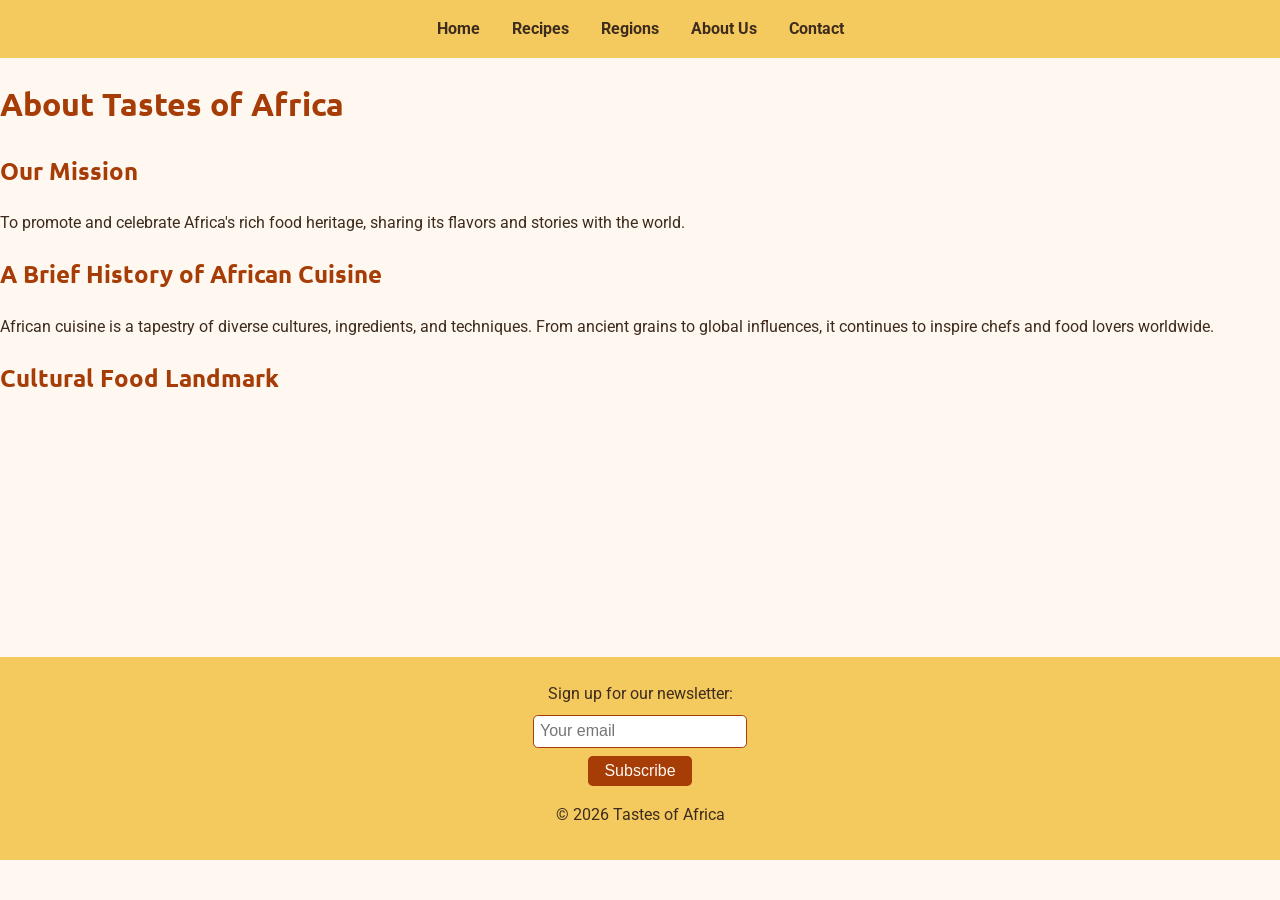
==== about.html @ 79b651ed "Initial commit: Tastes of Africa website" ====
<!DOCTYPE html>
<html lang="en">
<head>
  <meta charset="UTF-8">
  <meta name="viewport" content="width=device-width, initial-scale=1.0">
  <title>About Us | Tastes of Africa</title>
  <link rel="stylesheet" href="styles.css">
  <link href="https://fonts.googleapis.com/css2?family=Roboto:wght@400;700&family=Ubuntu:wght@700&display=swap" rel="stylesheet">
</head>
<body>
  <nav>
    <ul>
      <li><a href="index.html">Home</a></li>
      <li><a href="recipes.html">Recipes</a></li>
      <li><a href="regions.html">Regions</a></li>
      <li><a href="about.html">About Us</a></li>
      <li><a href="contact.html">Contact</a></li>
    </ul>
  </nav>
  <main>
    <h1>About Tastes of Africa</h1>
    <section class="mission">
      <h2>Our Mission</h2>
      <p>To promote and celebrate Africa's rich food heritage, sharing its flavors and stories with the world.</p>
    </section>
    <section class="history">
      <h2>A Brief History of African Cuisine</h2>
      <p>African cuisine is a tapestry of diverse cultures, ingredients, and techniques. From ancient grains to global influences, it continues to inspire chefs and food lovers worldwide.</p>
    </section>
    <section class="landmark">
      <h2>Cultural Food Landmark</h2>
      <iframe src="https://www.google.com/maps?q=Table+Mountain+Cape+Town+South+Africa&output=embed" width="400" height="200" style="border:0;"></iframe>
    </section>
  </main>
  <footer>
    <form id="newsletter">
      <label for="newsletter-email">Sign up for our newsletter:</label>
      <input type="email" id="newsletter-email" name="newsletter-email" placeholder="Your email">
      <button type="submit">Subscribe</button>
    </form>
    <p>&copy; 2026 Tastes of Africa</p>
  </footer>
  <script src="script.js"></script>
</body>
</html>
---- styles.css ----
/* Google Fonts */
body {
  font-family: 'Roboto', Arial, sans-serif;
  background: #fff8f0;
  color: #3d2c1e;
  margin: 0;
  padding: 0;
  font-size: 1rem;
  line-height: 1.6;
}

h1, h2, h3, h4 {
  font-family: 'Ubuntu', Arial, sans-serif;
  color: #a63c06;
}

nav {
  background: #f4c95d;
  padding: 1rem 0;
}
nav ul {
  list-style: none;
  display: flex;
  justify-content: center;
  gap: 2rem;
  margin: 0;
  padding: 0;
}
nav a {
  text-decoration: none;
  color: #3d2c1e;
  font-weight: bold;
  transition: color 0.2s, border-bottom 0.2s;
}
nav a:hover {
  color: #a63c06;
  border-bottom: 2px solid #a63c06;
}

.hero {
  background: url('images/hero-bg.jpg') center/cover no-repeat;
  min-height: 350px;
  position: relative;
  display: flex;
  align-items: center;
  justify-content: center;
}
.hero-overlay {
  background: rgba(255, 248, 240, 0.85);
  padding: 2rem;
  border-radius: 1rem;
  text-align: center;
}
.hero h1 {
  font-size: 2.5rem;
  margin-bottom: 0.5rem;
}
.hero-video {
  margin-top: 1rem;
}

.featured-dishes {
  padding: 2rem 1rem;
}
.dishes-grid {
  display: grid;
  grid-template-columns: repeat(auto-fit, minmax(220px, 1fr));
  gap: 1.5rem;
}
figure {
  background: #fff;
  border-radius: 1rem;
  box-shadow: 0 2px 8px rgba(166, 60, 6, 0.08);
  overflow: hidden;
  margin: 0;
  text-align: center;
}
figure img {
  width: 100%;
  height: 160px;
  object-fit: cover;
}
figcaption {
  padding: 0.5rem;
  font-size: 1.1rem;
}

.explore-region {
  background: #f4c95d;
  padding: 1rem;
  border-radius: 1rem;
  margin: 2rem 0;
}
.explore-region ul {
  display: flex;
  gap: 2rem;
  justify-content: center;
  padding: 0;
  list-style: none;
}

.food-trends article {
  background: #fff;
  border-left: 5px solid #a63c06;
  margin: 1rem 0;
  padding: 1rem;
  border-radius: 0.5rem;
}

mark {
  background: #f4c95d;
  color: #a63c06;
  padding: 0.1em 0.3em;
  border-radius: 0.3em;
}

.recipes-list {
  display: grid;
  grid-template-columns: repeat(auto-fit, minmax(320px, 1fr));
  gap: 2rem;
  padding: 2rem 1rem;
}
.recipe-card {
  background: #fff;
  border-radius: 1rem;
  box-shadow: 0 2px 8px rgba(166, 60, 6, 0.08);
  padding: 1rem;
  position: relative;
}
.recipe-card img {
  width: 100%;
  height: 180px;
  object-fit: cover;
  border-radius: 0.5rem;
}
.recipe-card details {
  margin: 1rem 0;
}
.recipe-card ul, .recipe-card ol {
  margin: 0.5rem 0 1rem 1.5rem;
}
.recipe-card table {
  width: 100%;
  border-collapse: collapse;
  margin: 1rem 0;
}
.recipe-card th, .recipe-card td {
  border: 1px solid #f4c95d;
  padding: 0.5rem;
  text-align: center;
}
.recipe-card iframe {
  display: block;
  margin: 0.5rem auto;
  border-radius: 0.5rem;
}
.favorite-btn {
  background: none;
  border: none;
  font-size: 1.5rem;
  cursor: pointer;
  color: #a63c06;
  transition: color 0.2s;
}
.favorite-btn.favorited {
  color: #e63946;
}

.recipe-filters {
  display: flex;
  gap: 1rem;
  justify-content: center;
  margin: 1.5rem 0;
}
.recipe-filters button {
  background: #f4c95d;
  border: none;
  padding: 0.5rem 1.2rem;
  border-radius: 0.5rem;
  font-size: 1rem;
  cursor: pointer;
  font-family: 'Ubuntu', Arial, sans-serif;
  color: #3d2c1e;
  transition: background 0.2s, color 0.2s;
}
.recipe-filters button:hover, .recipe-filters button.active {
  background: #a63c06;
  color: #fff8f0;
}

footer {
  background: #f4c95d;
  padding: 1.5rem 1rem 1rem 1rem;
  text-align: center;
  margin-top: 2rem;
}
footer form {
  margin-bottom: 1rem;
}

/* Contact Form Styling */
#contact-form {
  max-width: 400px;
  margin: 2rem auto;
  background: #fff;
  padding: 2rem;
  border-radius: 1rem;
  box-shadow: 0 2px 8px rgba(166, 60, 6, 0.08);
  display: flex;
  flex-direction: column;
  gap: 1rem;
}
#contact-form label {
  font-weight: bold;
}
#contact-form input, #contact-form textarea, #contact-form select {
  padding: 0.5rem;
  border: 1px solid #f4c95d;
  border-radius: 0.5rem;
  font-size: 1rem;
  font-family: 'Roboto', Arial, sans-serif;
}
#contact-form input:focus, #contact-form textarea:focus, #contact-form select:focus {
  outline: none;
  border-color: #a63c06;
  box-shadow: 0 0 0 2px #f4c95d;
}
#contact-form button {
  background: #a63c06;
  color: #fff8f0;
  border: none;
  padding: 0.7rem 1.5rem;
  border-radius: 0.5rem;
  font-size: 1rem;
  cursor: pointer;
  font-family: 'Ubuntu', Arial, sans-serif;
  transition: background 0.2s;
}
#contact-form button:hover {
  background: #f4c95d;
  color: #a63c06;
}

/* Newsletter form */
#newsletter {
  display: flex;
  flex-direction: column;
  align-items: center;
  gap: 0.5rem;
  margin-bottom: 1rem;
}
#newsletter input[type="email"] {
  padding: 0.4rem;
  border-radius: 0.3rem;
  border: 1px solid #a63c06;
  font-size: 1rem;
}
#newsletter button {
  background: #a63c06;
  color: #fff8f0;
  border: none;
  padding: 0.4rem 1rem;
  border-radius: 0.3rem;
  font-size: 1rem;
  cursor: pointer;
  transition: background 0.2s;
}
#newsletter button:hover {
  background: #f4c95d;
  color: #a63c06;
}

/* Responsive Design */
@media (max-width: 700px) {
  .dishes-grid, .recipes-list {
    grid-template-columns: 1fr;
  }
  nav ul {
    flex-direction: column;
    gap: 1rem;
  }
  .hero {
    min-height: 220px;
  }
}
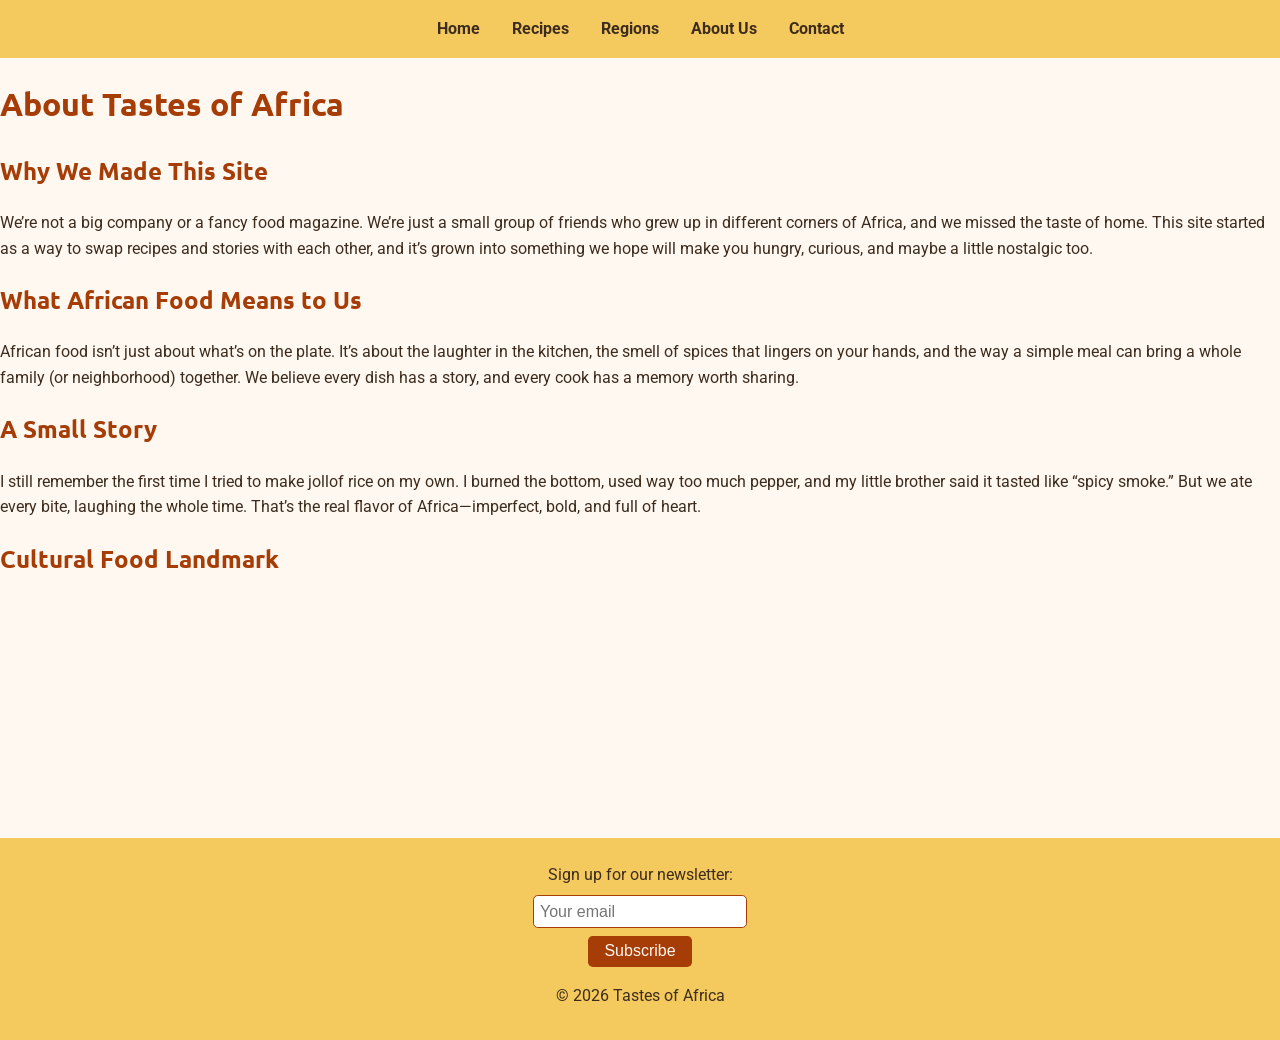
==== commit cb81f88f: "Update About Us page with concise, personal version" ====
--- a/about.html
+++ b/about.html
@@ -20,12 +20,22 @@
   <main>
     <h1>About Tastes of Africa</h1>
     <section class="mission">
-      <h2>Our Mission</h2>
-      <p>To promote and celebrate Africa's rich food heritage, sharing its flavors and stories with the world.</p>
+      <h2>Why We Made This Site</h2>
+      <p>
+        We’re not a big company or a fancy food magazine. We’re just a small group of friends who grew up in different corners of Africa, and we missed the taste of home. This site started as a way to swap recipes and stories with each other, and it’s grown into something we hope will make you hungry, curious, and maybe a little nostalgic too.
+      </p>
     </section>
     <section class="history">
-      <h2>A Brief History of African Cuisine</h2>
-      <p>African cuisine is a tapestry of diverse cultures, ingredients, and techniques. From ancient grains to global influences, it continues to inspire chefs and food lovers worldwide.</p>
+      <h2>What African Food Means to Us</h2>
+      <p>
+        African food isn’t just about what’s on the plate. It’s about the laughter in the kitchen, the smell of spices that lingers on your hands, and the way a simple meal can bring a whole family (or neighborhood) together. We believe every dish has a story, and every cook has a memory worth sharing.
+      </p>
+    </section>
+    <section class="personal-story">
+      <h2>A Small Story</h2>
+      <p>
+        I still remember the first time I tried to make jollof rice on my own. I burned the bottom, used way too much pepper, and my little brother said it tasted like “spicy smoke.” But we ate every bite, laughing the whole time. That’s the real flavor of Africa—imperfect, bold, and full of heart.
+      </p>
     </section>
     <section class="landmark">
       <h2>Cultural Food Landmark</h2>
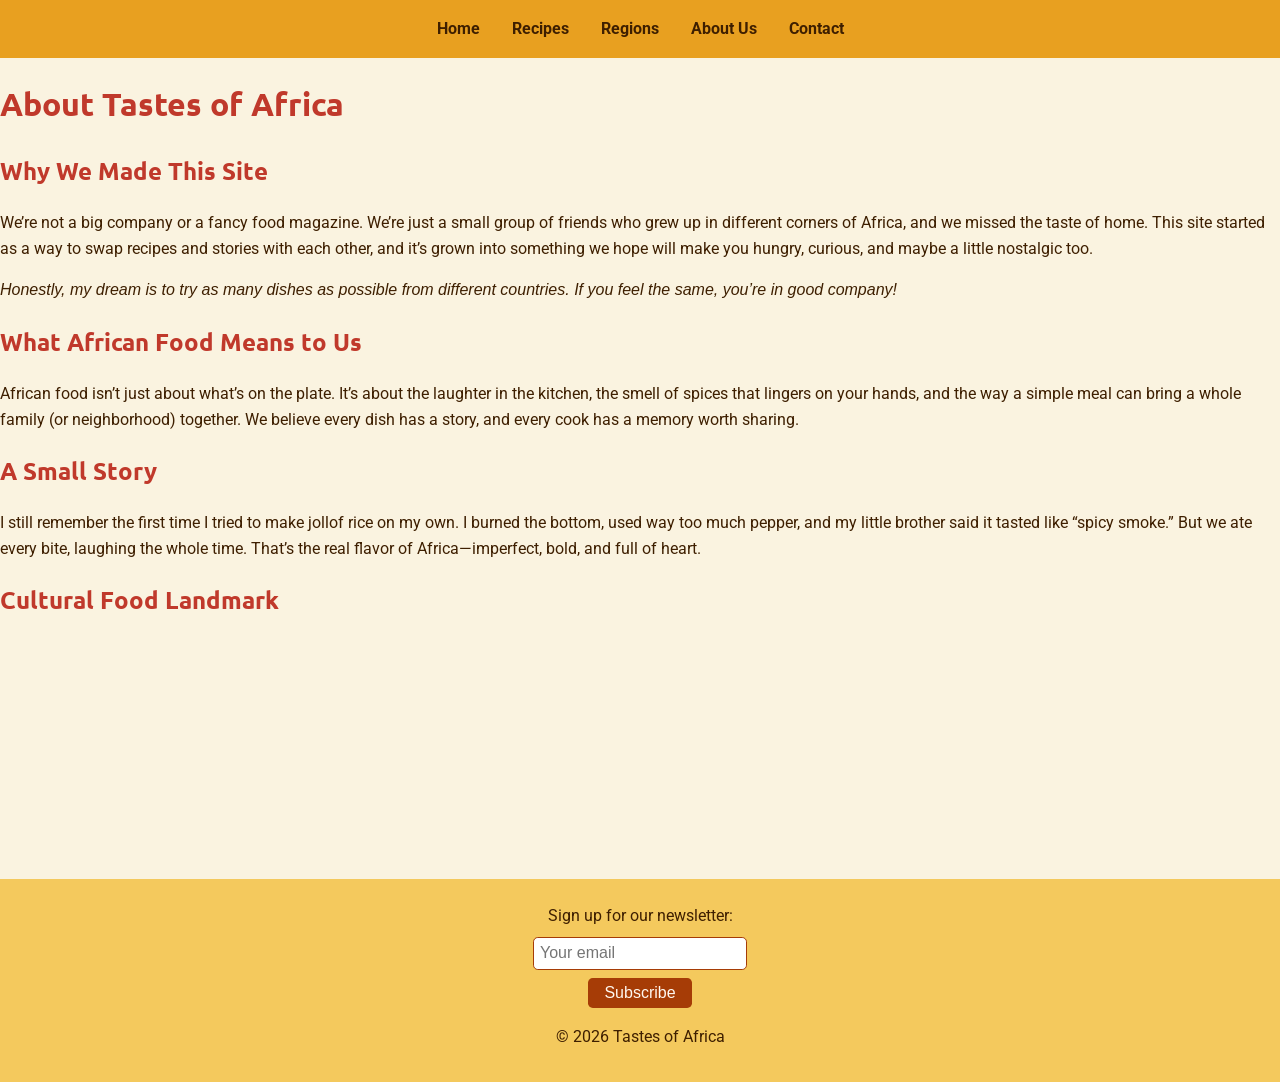
==== commit 10debaf9: "Add personal dream statement to About Us page" ====
--- a/about.html
+++ b/about.html
@@ -24,6 +24,9 @@
       <p>
         We’re not a big company or a fancy food magazine. We’re just a small group of friends who grew up in different corners of Africa, and we missed the taste of home. This site started as a way to swap recipes and stories with each other, and it’s grown into something we hope will make you hungry, curious, and maybe a little nostalgic too.
       </p>
+        <p style="font-style: italic; margin-top: 0.5rem;">
+          Honestly, my dream is to try as many dishes as possible from different countries. If you feel the same, you’re in good company!
+        </p>
     </section>
     <section class="history">
       <h2>What African Food Means to Us</h2>
--- a/styles.css
+++ b/styles.css
@@ -1,8 +1,9 @@
 /* Google Fonts */
+
 body {
   font-family: 'Roboto', Arial, sans-serif;
-  background: #fff8f0;
-  color: #3d2c1e;
+  background: #FAF3E0; /* Cream/Off-white */
+  color: #3E1F00;      /* Dark Brown */
   margin: 0;
   padding: 0;
   font-size: 1rem;
@@ -11,11 +12,11 @@
 
 h1, h2, h3, h4 {
   font-family: 'Ubuntu', Arial, sans-serif;
-  color: #a63c06;
+  color: #C0392B; /* Earthy Red */
 }
 
 nav {
-  background: #f4c95d;
+  background: #E8A020; /* Deep Saffron/Turmeric yellow */
   padding: 1rem 0;
 }
 nav ul {
@@ -28,13 +29,13 @@
 }
 nav a {
   text-decoration: none;
-  color: #3d2c1e;
+  color: #3E1F00; /* Dark Brown */
   font-weight: bold;
   transition: color 0.2s, border-bottom 0.2s;
 }
 nav a:hover {
-  color: #a63c06;
-  border-bottom: 2px solid #a63c06;
+  color: #C0392B; /* Earthy Red */
+  border-bottom: 2px solid #C0392B;
 }
 
 .hero {
@@ -86,10 +87,25 @@
 }
 
 .explore-region {
-  background: #f4c95d;
+  background: #E8A020; /* Deep Saffron/Turmeric yellow */
   padding: 1rem;
   border-radius: 1rem;
   margin: 2rem 0;
+}
+/* Accent: Forest Green for buttons, highlights, etc. */
+.accent-green {
+  color: #fff;
+  background: #2D6A4F;
+}
+
+/* Example: Use .accent-green on buttons or call-to-actions */
+button, .favorite-btn.favorited {
+  background: #2D6A4F;
+  color: #fff;
+}
+button:hover, .favorite-btn.favorited:hover {
+  background: #C0392B;
+  color: #fff;
 }
 .explore-region ul {
   display: flex;
